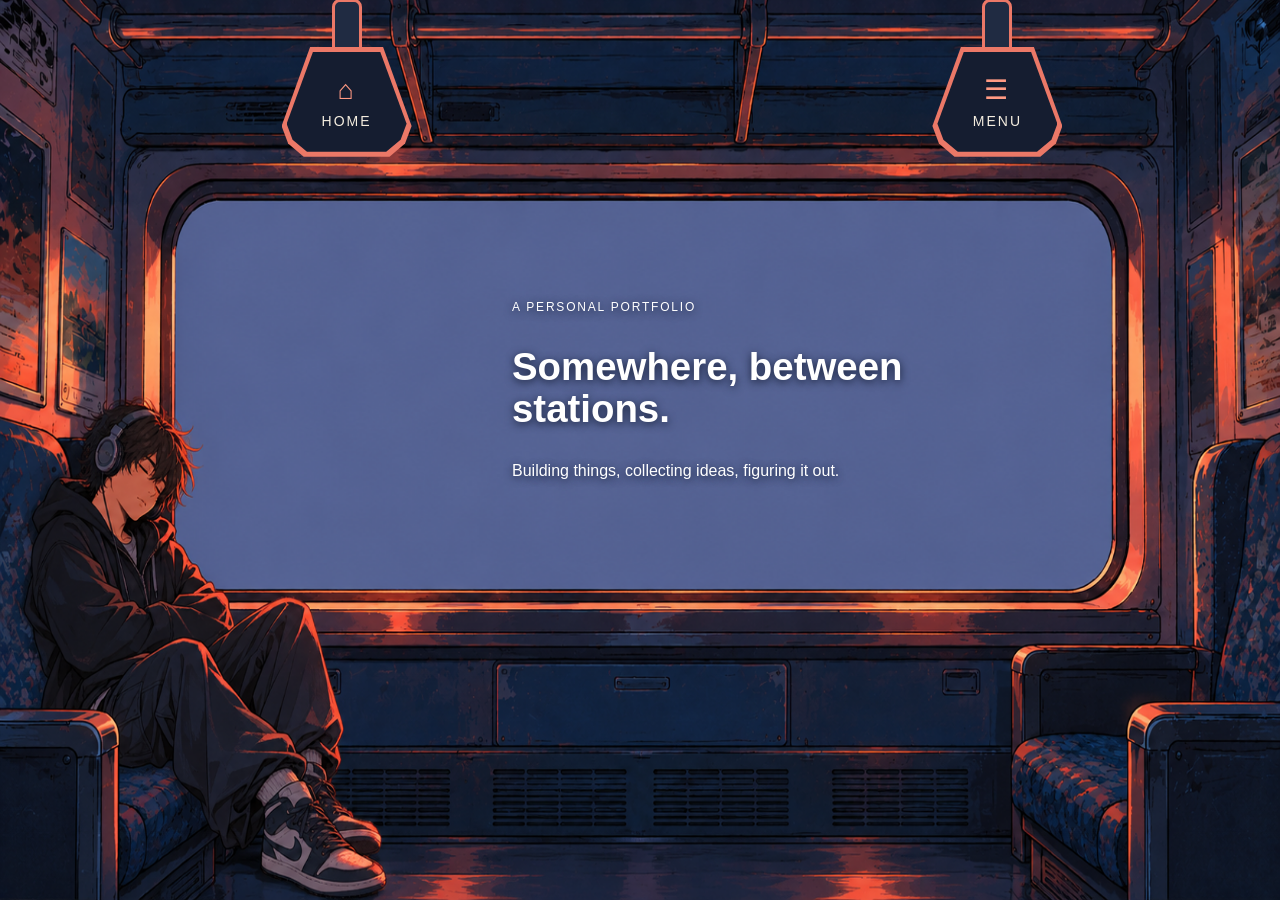
==== wpt/assignment-1/portfolio/index.html @ 8fc67a82 "Add:assignment 1 hrportal done" ====
<!DOCTYPE html>
<html lang="en">
<head>
  <meta charset="UTF-8">
  <meta name="viewport" content="width=device-width, initial-scale=1.0">
  <title>Somewhere Between Stations</title>
  <link rel="stylesheet" href="style.css">
</head>
<body>
  <main class="train-scene">

    <!-- Layer 1: scenery inside the window -->
    <video class="window-view"
           autoplay muted loop playsinline
           poster="images/train-window.jpg">
      <source src="videos/train-window.mp4" type="video/mp4">
    </video>

    <!-- Layer 2: train interior with a transparent window -->
    <img class="train-interior"
         src="images/background.png"
         alt="">

    <!-- Layer 3: sleeping character -->
    <img class="sleeping-character"
         src="images/sleeping-character.png"
         alt="Illustration of a sleeping passenger">

    <!-- Layer 4: interactive handles -->
    <a class="handle handle-home" href="index.html">
      <img src="images/handle-home.png" alt="Home">
    </a>
    
<div class="handle-wrap">
  <a class="handle" href="index.html">
    <span class="handle-face">
      <span class="handle-icon">⌂</span>
      <span>HOME</span>
    </span>
  </a>
</div>

<div class="handle-wrap handle-wrap-menu">
  <button class="handle" type="button">
    <span class="handle-face">
      <span class="handle-icon">☰</span>
      <span>MENU</span>
    </span>
  </button>
</div>

    <details class="handle-menu">
      <summary>
        <img src="images/handle-menu.png" alt="Menu">
      </summary>

      <nav class="menu-panel" aria-label="Main navigation">
        <a href="projects.html">Projects</a>
        <a href="about.html">About</a>
      </nav>
    </details>

    <!-- Content that appears inside the window -->
    <section class="window-content">
      <p class="eyebrow">A PERSONAL PORTFOLIO</p>
      <h1>Somewhere, between stations.</h1>
      <p>Building things, collecting ideas, figuring it out.</p>
    </section>

  </main>
</body>
</html>
---- wpt/assignment-1/portfolio/style.css ----
* {
  box-sizing: border-box;
}

body {
  margin: 0;
  background: #101725;
  font-family: Arial, sans-serif;
  color: #fff;
}

.train-scene {
  position: relative;
  width: 100%;
  height: 100vh;
  height: 100svh;
  overflow: hidden;
  background: #101725;
}

/* The scenery is behind the window frame. */
.window-view {
  position: absolute;
  left: 17%;
  top: 23%;
  width: 68%;
  height: 52%;
  object-fit: cover;
  z-index: 1;
}

/* This image needs a transparent window opening. */
.train-interior {
  position: absolute;
  inset: 0;
  width: 100%;
  height: 100%;
  object-fit: fill;
  z-index: 2;
  pointer-events: none;
}

/* Place your character over the seat on the left. */




/* Make the illustrated handles clickable. */
.handle {
  position: absolute;
  top: 4%;
  z-index: 5;
  display: block;
}

.handle img {
  display: block;
  width: 90px;
  height: auto;
}

.handle-home {
  left: 19%;
}

.handle-menu {
  right: 15%;
}

/* Remove the browser's default disclosure marker. */
.handle-menu summary {
  list-style: none;
  cursor: pointer;
}

.handle-menu summary::-webkit-details-marker {
  display: none;
}

.menu-panel {
  position: absolute;
  top: 100%;
  right: 0;
  min-width: 150px;
  padding: 12px;
  background: #182238;
  border: 1px solid #52627c;
  border-radius: 10px;
}

.menu-panel a {
  display: block;
  padding: 10px;
  color: white;
  text-decoration: none;
}

.menu-panel a:hover {
  color: #ff9b8e;
}

/* Keep text away from the character. */
.window-content {
  position: absolute;
  z-index: 4;
  top: 32%;
  left: 40%;
  width: 38%;
  text-shadow: 0 2px 8px #172039;
}

.window-content h1 {
  font-size: clamp(1.5rem, 3vw, 3rem);
  line-height: 1.1;
}

.eyebrow {
  font-size: 0.75rem;
  letter-spacing: 0.15em;
}


.handle-wrap {
  position: absolute;
  top: 42px;
  left: 22%;
  width: 130px;
  height: 120px;
  z-index: 10;
}

/* The hanging strap above the handle */
.handle-wrap::before {
  content: "";
  position: absolute;
  width: 24px;
  height: 54px;
  left: 50%;
  top: -43px;
  transform: translateX(-50%);
  background: #202b42;
  border: 3px solid #eb7867;
  border-radius: 8px 8px 3px 3px;
}

/* The outer handle creates the coral outline */
.handle {
  position: relative;
  display: block;
  width: 100%;
  height: 110px;
  padding: 5px;
  border: none;
  background: #eb7867;
  color: #f4eddf;
  text-decoration: none;
  cursor: pointer;

  /* Wide upper area, tapered rounded-looking base */
  clip-path: polygon(
    22% 0, 78% 0, 100% 72%,
    95% 88%, 83% 100%, 17% 100%,
    5% 88%, 0 72%
  );
}

/* The inner navy face */
.handle-face {
  position: absolute;
  inset: 5px;
  clip-path: inherit;
  background: #151d30;
  display: flex;
  flex-direction: column;
  align-items: center;
  justify-content: center;
  gap: 7px;
  font-size: 14px;
  letter-spacing: 2px;
}

.handle-icon {
  color: #ff9a83;
  font-size: 27px;
}

.handle:hover {
  background: #ffad91;
}

.handle:focus-visible {
  outline: 3px solid #f4eddf;
  outline-offset: 5px;
}

/* Put Menu on the opposite side */
.handle-wrap-menu {
  left: auto;
  right: 17%;
}

.handle-wrap-menu .handle {
  width: 100%;
  font: inherit;
}
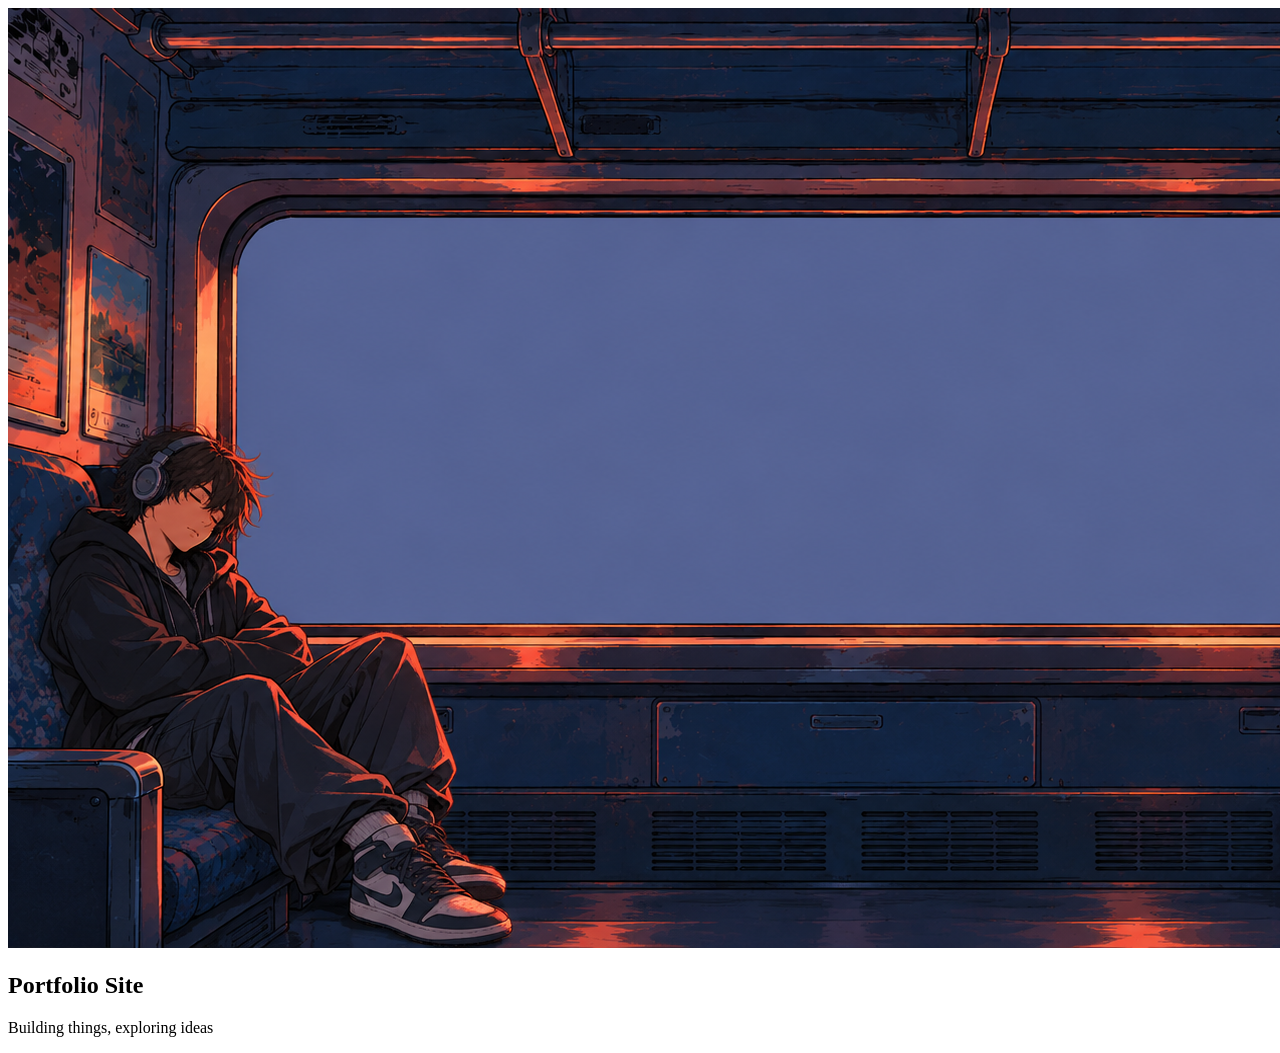
==== commit 5afe44d3: "add: font link fixed" ====
--- a/wpt/assignment-1/portfolio/index.html
+++ b/wpt/assignment-1/portfolio/index.html
@@ -4,30 +4,30 @@
 <head>
   <meta charset="UTF-8">
   <meta name="viewport" content="width=device-width, initial-scale=1.0">
-  <title>Somewhere Between Stations</title>
+  <title>Satyam Bhosale Portfolio</title>
   <link rel="stylesheet" href="style.css">
 </head>
 <body>
-  <main class="train-scene">
+  <!-- <main class="train-scene">
 
-    <!-- Layer 1: scenery inside the window -->
+  
     <video class="window-view"
            autoplay muted loop playsinline
            poster="images/train-window.jpg">
       <source src="videos/train-window.mp4" type="video/mp4">
     </video>
 
-    <!-- Layer 2: train interior with a transparent window -->
+
     <img class="train-interior"
          src="images/background.png"
          alt="">
 
-    <!-- Layer 3: sleeping character -->
+
     <img class="sleeping-character"
          src="images/sleeping-character.png"
          alt="Illustration of a sleeping passenger">
 
-    <!-- Layer 4: interactive handles -->
+    
     <a class="handle handle-home" href="index.html">
       <img src="images/handle-home.png" alt="Home">
     </a>
@@ -61,13 +61,20 @@
       </nav>
     </details>
 
-    <!-- Content that appears inside the window -->
+
     <section class="window-content">
       <p class="eyebrow">A PERSONAL PORTFOLIO</p>
       <h1>Somewhere, between stations.</h1>
       <p>Building things, collecting ideas, figuring it out.</p>
     </section>
 
+  </main> -->
+  <main>
+    <img src="images/background.png" class="bg-train" alt="bg-img">
+    <section class="content">
+      <h1 class="Home">Portfolio Site</h1>
+      <p>Building things, exploring ideas</p>
+    </section>
   </main>
 </body>
 </html>
--- a/wpt/assignment-1/portfolio/style.css
+++ b/wpt/assignment-1/portfolio/style.css
@@ -1,4 +1,4 @@
-
+/* 
 * {
   box-sizing: border-box;
 }
@@ -19,7 +19,7 @@
   background: #101725;
 }
 
-/* The scenery is behind the window frame. */
+
 .window-view {
   position: absolute;
   left: 17%;
@@ -30,7 +30,7 @@
   z-index: 1;
 }
 
-/* This image needs a transparent window opening. */
+
 .train-interior {
   position: absolute;
   inset: 0;
@@ -41,12 +41,12 @@
   pointer-events: none;
 }
 
-/* Place your character over the seat on the left. */
-
-
-
-
-/* Make the illustrated handles clickable. */
+
+
+
+
+
+
 .handle {
   position: absolute;
   top: 4%;
@@ -68,7 +68,7 @@
   right: 15%;
 }
 
-/* Remove the browser's default disclosure marker. */
+
 .handle-menu summary {
   list-style: none;
   cursor: pointer;
@@ -100,7 +100,7 @@
   color: #ff9b8e;
 }
 
-/* Keep text away from the character. */
+
 .window-content {
   position: absolute;
   z-index: 4;
@@ -130,7 +130,7 @@
   z-index: 10;
 }
 
-/* The hanging strap above the handle */
+
 .handle-wrap::before {
   content: "";
   position: absolute;
@@ -144,7 +144,7 @@
   border-radius: 8px 8px 3px 3px;
 }
 
-/* The outer handle creates the coral outline */
+
 .handle {
   position: relative;
   display: block;
@@ -157,7 +157,7 @@
   text-decoration: none;
   cursor: pointer;
 
-  /* Wide upper area, tapered rounded-looking base */
+
   clip-path: polygon(
     22% 0, 78% 0, 100% 72%,
     95% 88%, 83% 100%, 17% 100%,
@@ -165,7 +165,7 @@
   );
 }
 
-/* The inner navy face */
+
 .handle-face {
   position: absolute;
   inset: 5px;
@@ -194,7 +194,7 @@
   outline-offset: 5px;
 }
 
-/* Put Menu on the opposite side */
+
 .handle-wrap-menu {
   left: auto;
   right: 17%;
@@ -203,4 +203,5 @@
 .handle-wrap-menu .handle {
   width: 100%;
   font: inherit;
-}
+} */
+
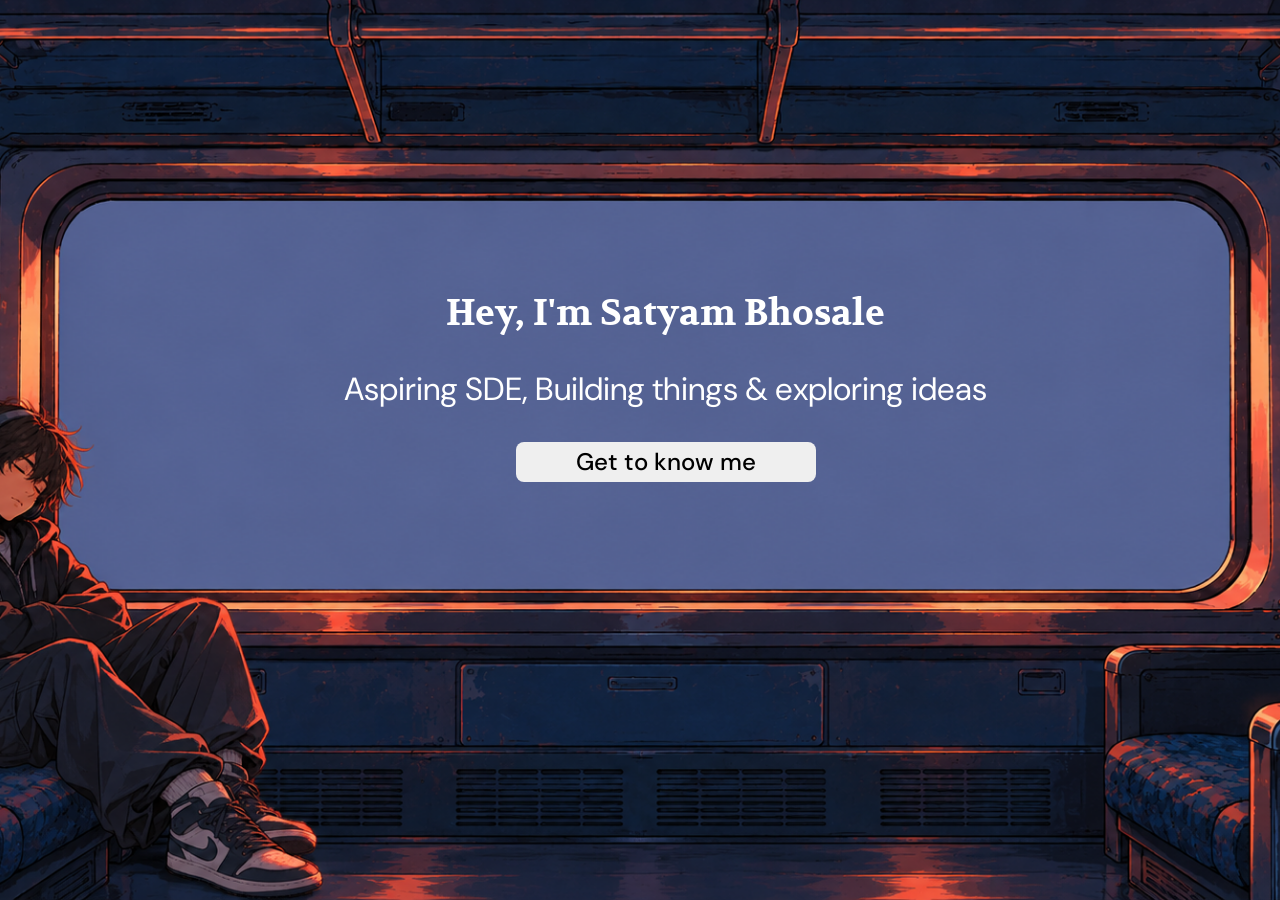
==== commit 01c84bd3: "Add:safe breakpoint for portfolio project" ====
--- a/wpt/assignment-1/portfolio/index.html
+++ b/wpt/assignment-1/portfolio/index.html
@@ -1,38 +1,19 @@
-
 <!DOCTYPE html>
 <html lang="en">
-<head>
-  <meta charset="UTF-8">
-  <meta name="viewport" content="width=device-width, initial-scale=1.0">
-  <title>Satyam Bhosale Portfolio</title>
-  <link rel="stylesheet" href="style.css">
-</head>
-<body>
-  <!-- <main class="train-scene">
-
-  
-    <video class="window-view"
-           autoplay muted loop playsinline
-           poster="images/train-window.jpg">
-      <source src="videos/train-window.mp4" type="video/mp4">
-    </video>
-
-
-    <img class="train-interior"
-         src="images/background.png"
-         alt="">
-
-
-    <img class="sleeping-character"
-         src="images/sleeping-character.png"
-         alt="Illustration of a sleeping passenger">
-
-    
-    <a class="handle handle-home" href="index.html">
-      <img src="images/handle-home.png" alt="Home">
-    </a>
-    
-<div class="handle-wrap">
+  <head>
+    <meta charset="UTF-8" />
+    <meta name="viewport" content="width=device-width, initial-scale=1.0" />
+    <title>Satyam Bhosale Portfolio</title>
+    <link rel="stylesheet" href="style.css" />
+    <link rel="preconnect" href="https://fonts.googleapis.com" />
+    <link rel="preconnect" href="https://fonts.gstatic.com" crossorigin />
+    <link
+      href="https://fonts.googleapis.com/css2?family=Bebas+Neue&family=DM+Sans:ital,opsz,wght@0,9..40,100..1000;1,9..40,100..1000&family=Geist+Mono:ital,wght@0,100..900;1,100..900&family=Geist:ital,wght@0,100..900;1,100..900&family=Irish+Grover&family=Montserrat:ital,wght@0,100..900;1,100..900&family=Shadows+Into+Light&family=Volkhov:ital,wght@0,400;0,700;1,400;1,700&display=swap"
+      rel="stylesheet"
+    />
+  </head>
+  <body>
+    <!-- <div class="handle-wrap">
   <a class="handle" href="index.html">
     <span class="handle-face">
       <span class="handle-icon">⌂</span>
@@ -66,15 +47,21 @@
       <p class="eyebrow">A PERSONAL PORTFOLIO</p>
       <h1>Somewhere, between stations.</h1>
       <p>Building things, collecting ideas, figuring it out.</p>
-    </section>
+    </section> -->
 
-  </main> -->
-  <main>
-    <img src="images/background.png" class="bg-train" alt="bg-img">
-    <section class="content">
-      <h1 class="Home">Portfolio Site</h1>
-      <p>Building things, exploring ideas</p>
-    </section>
-  </main>
-</body>
+    <!-- </main> -->
+    <main id="train">
+      <img src="images/background.png" class="bg-train" alt="bg-img" />
+
+      <video autoplay muted loop playsinline preload="auto" class="train-video">
+        <source src="videos/moving-train4.mp4" type="video/mp4" />
+      </video>
+      <section class="content">
+        <h1 class="home">Hey, I'm Satyam Bhosale</h1>
+        <p>Aspiring SDE, Building things & exploring ideas</p>
+        <button class="cta-home">Get to know me</button>
+      </section>
+
+    </main>
+  </body>
 </html>
--- a/wpt/assignment-1/portfolio/style.css
+++ b/wpt/assignment-1/portfolio/style.css
@@ -1,52 +1,4 @@
 /* 
-* {
-  box-sizing: border-box;
-}
-
-body {
-  margin: 0;
-  background: #101725;
-  font-family: Arial, sans-serif;
-  color: #fff;
-}
-
-.train-scene {
-  position: relative;
-  width: 100%;
-  height: 100vh;
-  height: 100svh;
-  overflow: hidden;
-  background: #101725;
-}
-
-
-.window-view {
-  position: absolute;
-  left: 17%;
-  top: 23%;
-  width: 68%;
-  height: 52%;
-  object-fit: cover;
-  z-index: 1;
-}
-
-
-.train-interior {
-  position: absolute;
-  inset: 0;
-  width: 100%;
-  height: 100%;
-  object-fit: fill;
-  z-index: 2;
-  pointer-events: none;
-}
-
-
-
-
-
-
-
 .handle {
   position: absolute;
   top: 4%;
@@ -205,3 +157,83 @@
   font: inherit;
 } */
 
+*{
+  box-sizing:border-box;
+}
+
+body{
+  margin:0;
+  padding:0;
+  overflow:hidden;
+  font-family:"DM Sans",sans-serif;
+  color:#fff;
+}
+.home {
+  font-family: "Volkhov", serif;
+}
+
+button,input {
+  font-family: inherit;
+}
+
+#train{
+  position:relative;
+  width:100%;
+  min-height:100svh;
+  overflow:hidden;
+}
+
+.bg-train{
+  width:100%;
+  height:100%;
+  position:absolute;
+  inset:0;
+  object-fit:cover;
+  z-index:0;
+}
+
+.content{
+  position:absolute;
+  text-align:center;
+  top:29%;
+  left:2%;
+  width:100%;
+  z-index:3;
+}
+.content .home{ 
+  font-size:36px;
+  font-weight:700;
+}
+
+.content p{
+  font-size:32px;
+  color:#fff;
+}
+
+.cta-home{
+  width:300px;
+  height:40px;
+  border:none;
+  border-radius:8px;
+  font-size:24px;
+  font-weight:500;
+  transition: background-color 0.3s ease-in-out;
+}
+
+.cta-home:hover{
+  background-color:#000;
+  color:#fff;
+
+}
+.train-video{
+  position:absolute;
+  width:73.5%;
+  left:13.6%;
+  object-fit:cover;
+  border-radius:4vw;
+  top:17.5%;
+  z-index:1;
+  display:block;
+  height:51%;
+  clip-path: inset(0 0 0 0.2%);
+}
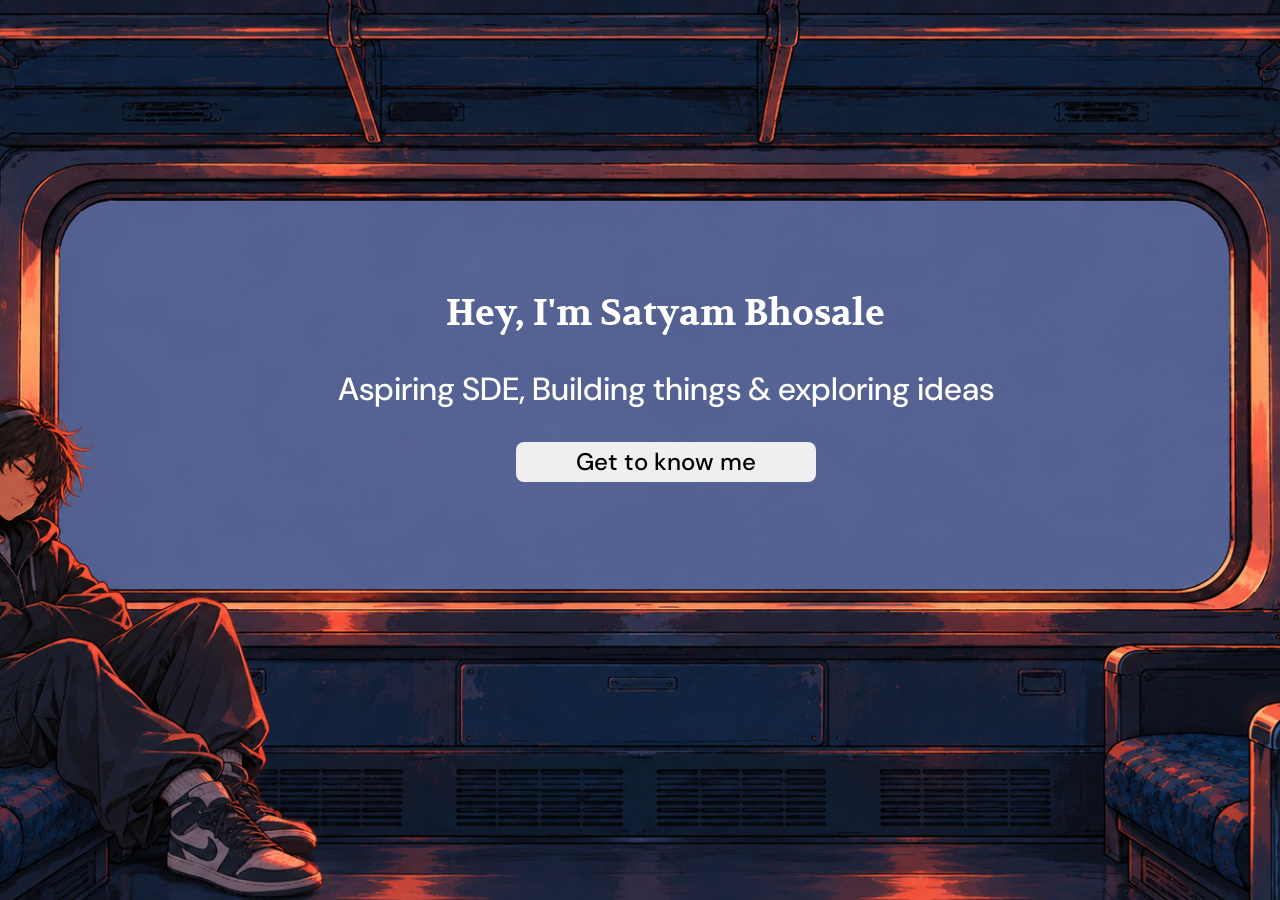
==== commit f17f5c1e: "assignment 1 done wpt" ====
--- a/wpt/assignment-1/portfolio/index.html
+++ b/wpt/assignment-1/portfolio/index.html
@@ -12,56 +12,20 @@
       rel="stylesheet"
     />
   </head>
-  <body>
-    <!-- <div class="handle-wrap">
-  <a class="handle" href="index.html">
-    <span class="handle-face">
-      <span class="handle-icon">⌂</span>
-      <span>HOME</span>
-    </span>
-  </a>
-</div>
-
-<div class="handle-wrap handle-wrap-menu">
-  <button class="handle" type="button">
-    <span class="handle-face">
-      <span class="handle-icon">☰</span>
-      <span>MENU</span>
-    </span>
-  </button>
-</div>
-
-    <details class="handle-menu">
-      <summary>
-        <img src="images/handle-menu.png" alt="Menu">
-      </summary>
-
-      <nav class="menu-panel" aria-label="Main navigation">
-        <a href="projects.html">Projects</a>
-        <a href="about.html">About</a>
-      </nav>
-    </details>
-
-
-    <section class="window-content">
-      <p class="eyebrow">A PERSONAL PORTFOLIO</p>
-      <h1>Somewhere, between stations.</h1>
-      <p>Building things, collecting ideas, figuring it out.</p>
-    </section> -->
-
+  <body id="home">
     <!-- </main> -->
     <main id="train">
-      <img src="images/background.png" class="bg-train" alt="bg-img" />
+      <div id="train-scene"></div>
+      <div id="navbar"></div>
 
-      <video autoplay muted loop playsinline preload="auto" class="train-video">
-        <source src="videos/moving-train4.mp4" type="video/mp4" />
-      </video>
       <section class="content">
         <h1 class="home">Hey, I'm Satyam Bhosale</h1>
         <p>Aspiring SDE, Building things & exploring ideas</p>
-        <button class="cta-home">Get to know me</button>
+        <button id="cta-home">Get to know me</button>
       </section>
 
     </main>
+    <script src="js/script.js"></script>
+    <script src="js/common.js"></script>
   </body>
 </html>
--- a/wpt/assignment-1/portfolio/style.css
+++ b/wpt/assignment-1/portfolio/style.css
@@ -1,239 +1,444 @@
-/* 
-.handle {
-  position: absolute;
-  top: 4%;
-  z-index: 5;
+* {
+  box-sizing: border-box;
+}
+
+body {
+  margin: 0;
+  padding: 0;
+  overflow: hidden;
+  font-family: "DM Sans", sans-serif;
+  color: #fff;
+}
+.home,
+#email-field p,
+#email-form label,
+#email-form button,
+#about-me a,
+#about-me h3,
+#about-me-btn,
+.site-nav,
+th{
+  font-family: "Volkhov", serif;
+}
+p,td,contact-form,submit-form{
+  font-family: "DM Sans", serif;
+}
+button,
+input {
+  font-family: inherit;
+}
+
+#train {
+  position: relative;
+  width: 100%;
+  min-height: 100svh;
+  overflow: hidden;
+  isolation: isolate;
+  /* this is basically a border any outside elem wont come in here */
+}
+#home #navbar {
+  display: none;
+}
+#train-scene {
+  position: fixed;
+  inset: 0;
+  z-index: 0;
+  overflow: hidden;
+  pointer-events: none;
+  /* //mouse cant touch */
+}
+#train-scene .bg-train {
+  width: 100%;
+  height: 100%;
+  position: absolute;
+  inset: 0;
+  object-fit: cover;
+  z-index: 0;
+}
+
+.content {
+  position: absolute;
+  text-align: center;
+  top: 29%;
+  left: 2%;
+  width: 100%;
+  z-index: 3;
+}
+.content .home {
+  font-size: 36px;
+  font-weight: 700;
+}
+
+.content p {
+  font-size: 32px;
+  font-weight: 500;
+  color: #fff;
+}
+
+#cta-home {
+  width: 300px;
+  height: 40px;
+  border: none;
+  border-radius: 8px;
+  font-size: 24px;
+  font-weight: 500;
+  transition: background-color 0.3s ease-in-out;
+}
+
+#cta-home:hover {
+  background-color: #000;
+  color: #fff;
+}
+#train-scene .train-video {
+  position: absolute;
+  width: 73.5%;
+  left: 13.6%;
+  object-fit: cover;
+  border-radius: 4vw;
+  top: 17.5%;
+  z-index: 1;
   display: block;
-}
-
-.handle img {
-  display: block;
-  width: 90px;
-  height: auto;
-}
-
-.handle-home {
-  left: 19%;
-}
-
-.handle-menu {
-  right: 15%;
-}
-
-
-.handle-menu summary {
-  list-style: none;
-  cursor: pointer;
-}
-
-.handle-menu summary::-webkit-details-marker {
-  display: none;
-}
-
-.menu-panel {
-  position: absolute;
-  top: 100%;
-  right: 0;
-  min-width: 150px;
-  padding: 12px;
-  background: #182238;
-  border: 1px solid #52627c;
-  border-radius: 10px;
-}
-
-.menu-panel a {
-  display: block;
-  padding: 10px;
+  height: 51%;
+  clip-path: inset(0 0 0 0.2%);
+}
+
+#window-content {
+  position: absolute;
+  left: 14.3%;
+  top: 18%;
+  width: 71.5%;
+  height: 47svh;
+  overflow-x: hidden;
+  overflow-y: auto;
+
+  padding: 8px 12px 16px;
+  z-index: 3;
+  color: white;
+  scrollbar-width: thin;
+  scrollbar-color: rgba(255, 173, 145, 0.75) rgba(255, 255, 255, 0.08);
+}
+
+#navbar {
+  position: absolute;
+  inset: 0;
+  top: 3%;
+  left:1.2%;
+  z-index: 10;
+  padding-bottom: 10px;
+  pointer-events: none;
+}
+
+.site-nav {
+  position: absolute;
+  top: auto;
+  right: auto;
+  display: flex;
+  flex-wrap: wrap;
+  gap: 22px;
+  padding-left: 20px;
+  pointer-events: auto;
+}
+
+.site-nav a {
   color: white;
   text-decoration: none;
-}
-
-.menu-panel a:hover {
-  color: #ff9b8e;
-}
-
-
-.window-content {
-  position: absolute;
-  z-index: 4;
-  top: 32%;
-  left: 40%;
-  width: 38%;
-  text-shadow: 0 2px 8px #172039;
-}
-
-.window-content h1 {
-  font-size: clamp(1.5rem, 3vw, 3rem);
-  line-height: 1.1;
-}
-
-.eyebrow {
-  font-size: 0.75rem;
-  letter-spacing: 0.15em;
-}
-
-
-.handle-wrap {
-  position: absolute;
-  top: 42px;
-  left: 22%;
-  width: 130px;
-  height: 120px;
-  z-index: 10;
-}
-
-
-.handle-wrap::before {
-  content: "";
-  position: absolute;
-  width: 24px;
-  height: 54px;
-  left: 50%;
-  top: -43px;
-  transform: translateX(-50%);
-  background: #202b42;
-  border: 3px solid #eb7867;
-  border-radius: 8px 8px 3px 3px;
-}
-
-
-.handle {
+  font-size: 24px;
+}
+
+.site-nav a:hover {
+  color: black;
+}
+
+#about-page {
+  margin: 0;
+  overflow-x: hidden;
+  overflow-y: auto;
+  /* so i can scroll */
+}
+
+#about-page #train {
+  overflow: visible;
+}
+
+#about-layout {
   position: relative;
-  display: block;
+  z-index: 3;
+  max-width: none;
   width: 100%;
-  height: 110px;
-  padding: 5px;
+  margin: 0;
+  padding-left: 20px;
+  display: flex;
+  flex-direction: column;
+  gap: 16px;
+}
+
+#about-top {
+  margin-top: 44px;
+  display: grid;
+  grid-template-columns: 0.85fr 1.5fr;
+  gap: 12px;
+}
+
+#about-bottom {
+  display: grid;
+  grid-template-columns: 1fr 1fr 1fr;
+  gap: 22px;
+}
+
+#email-field {
+  backdrop-filter: blur(5px);
+  border: 1px solid white;
+  border-radius: 10px;
+  width: 400px;
+  display: flex;
+  flex-direction: column;
+  justify-content: flex-start;
+  align-items: center;
+  padding:20px;
+}
+
+#email-form {
+  display: flex;
+  flex-direction: column;
+  justify-content: flex-start;
+  align-items: center;
+  padding-top:12px;
+}
+
+#email-form label {
+  font-size: 24px;
+}
+
+#user-email {
+  width: 300px;
+  margin-bottom:20px;
+  font-size:20px;
+  margin-top:20px;
+}
+
+.subscribe-btn{
+  width: 300px;
+  font-size:20px;
+  color:black;
+  background-color:white;
+  transition: background-color 0.2s ease-in-out;
+  border:none;
+}
+
+.subscribe-btn:hover{
+  background-color:black;
+  color:white;
+}
+
+#about-me {
+  backdrop-filter: blur(5px);
+  border: 1px solid white;
+  border-radius: 10px;
+  width: 600px;
+  display: flex;
+  flex-direction: column;
+  justify-content: center;
+  align-items: center;
+  padding: 20px;
+  text-align: center;
+}
+
+#about-me p {
+  font-size: 20px;
+  font-family: "DM Sans", sans-serif;
+  line-height: 1.5;
+}
+
+#about-me-btn {
   border: none;
-  background: #eb7867;
-  color: #f4eddf;
   text-decoration: none;
-  cursor: pointer;
-
-
-  clip-path: polygon(
-    22% 0, 78% 0, 100% 72%,
-    95% 88%, 83% 100%, 17% 100%,
-    5% 88%, 0 72%
-  );
-}
-
-
-.handle-face {
-  position: absolute;
-  inset: 5px;
-  clip-path: inherit;
-  background: #151d30;
-  display: flex;
-  flex-direction: column;
-  align-items: center;
-  justify-content: center;
-  gap: 7px;
-  font-size: 14px;
-  letter-spacing: 2px;
-}
-
-.handle-icon {
-  color: #ff9a83;
-  font-size: 27px;
-}
-
-.handle:hover {
-  background: #ffad91;
-}
-
-.handle:focus-visible {
-  outline: 3px solid #f4eddf;
-  outline-offset: 5px;
-}
-
-
-.handle-wrap-menu {
-  left: auto;
-  right: 17%;
-}
-
-.handle-wrap-menu .handle {
+  background-color: white;
+  color: black;
+  font-size: 18px;
+  transition: background-color 0.2s ease-in-out;
+  width: 280px;
+}
+
+#about-me-btn:hover {
+  background-color: black;
+  color: white;
+}
+
+#left-about {
+  backdrop-filter: blur(5px);
+  border: 1px solid white;
+  border-radius: 10px;
+  width: 300px;
+  display: flex;
+  flex-direction: column;
+  justify-content: flex-start;
+  align-items: center;
+  padding: 20px;
+font-size:20px;
+}
+#mid-about {
+  backdrop-filter: blur(5px);
+  border: 1px solid white;
+  border-radius: 10px;
+  width: 300px;
+  display: flex;
+  flex-direction: column;
+  justify-content: flex-start;
+  align-items: center;
+  padding: 20px;
+  font-size:20px;
+}
+#right-about {
+  backdrop-filter: blur(5px);
+  border: 1px solid white;
+  border-radius: 10px;
+  width: 300px;
+  display: flex;
+  flex-direction: column;
+  justify-content: flex-start;
+  align-items: center;
+  padding: 20px;
+  font-size:20px;
+}
+
+#right-about a{
+  text-decoration:none;
+  font-size:20px;
+  color:white;
+}
+
+#right-about a:hover{
+  color:black;
+}
+
+.card-title {
+  font-family: "Volkhov", serif;
+  font-size: 24px;
+  font-weight: 500;
+  line-height: 1.3;
+  text-align: center;
+  margin: 0 0 18px;
+}
+
+/* #project-table{
+  border: 2px solid white;
+}
+#project-head{
+  border: 2px solid white;
+}
+#project-body{
+  border: 2px solid white;
+} */
+table {
   width: 100%;
-  font: inherit;
-} */
-
-*{
-  box-sizing:border-box;
-}
-
-body{
-  margin:0;
-  padding:0;
-  overflow:hidden;
-  font-family:"DM Sans",sans-serif;
-  color:#fff;
-}
-.home {
-  font-family: "Volkhov", serif;
-}
-
-button,input {
-  font-family: inherit;
-}
-
-#train{
-  position:relative;
-  width:100%;
-  min-height:100svh;
-  overflow:hidden;
-}
-
-.bg-train{
-  width:100%;
-  height:100%;
-  position:absolute;
-  inset:0;
-  object-fit:cover;
-  z-index:0;
-}
-
-.content{
-  position:absolute;
-  text-align:center;
-  top:29%;
-  left:2%;
-  width:100%;
-  z-index:3;
-}
-.content .home{ 
-  font-size:36px;
-  font-weight:700;
-}
-
-.content p{
-  font-size:32px;
-  color:#fff;
-}
-
-.cta-home{
-  width:300px;
-  height:40px;
-  border:none;
-  border-radius:8px;
+  border-collapse: collapse; /* merges separate cells into single lines */
+  margin-top:44px;
+  margin-left:12px;
+  backdrop-filter:blur(5px);
+
+}
+th {
+  padding: 12px;
+  text-align: left;
+  border: 1px solid white;  
+}
+td {
+  padding: 12px;
+  border: 1px solid white; 
+}
+td a{
+  text-decoration:none;
+  font-size:16px;
+  color:white;
+  transition: color 0.2s ease-in-out;
+}
+
+td a:hover{
+  color:black;
+}
+
+#contact-div{
+  display:flex;
+  flex-direction:column;
+  justify-content:center;
+  gap:20px;
+  padding:120px;
+  overflow-y:auto;
+}
+#contact-form{
+  display:flex;
+  flex-direction:column;
+  gap:24px;
+  justify-content:space-between;
+  align-items:center;
   font-size:24px;
   font-weight:500;
-  transition: background-color 0.3s ease-in-out;
-}
-
-.cta-home:hover{
-  background-color:#000;
-  color:#fff;
-
-}
-.train-video{
-  position:absolute;
-  width:73.5%;
-  left:13.6%;
-  object-fit:cover;
-  border-radius:4vw;
-  top:17.5%;
-  z-index:1;
-  display:block;
-  height:51%;
-  clip-path: inset(0 0 0 0.2%);
+  backdrop-filter:blur(10px);
+  padding:20px;
+}
+
+#contact-form input{
+  margin-left:20px;
+}
+.submit-form{
+  background-color:white;
+  color:black;
+  width:100px;
+  height:30px;
+  font-size:20px;
+  transition: background-color 0.2s ease-in-out;
+  border:none;
+}
+
+.submit-form:hover{
+  background-color:black;
+  color:white;
+}
+.reset-form{
+  background-color:white;
+  color:black;
+  width:100px;
+  height:30px;
+  font-size:20px;
+  transition: background-color 0.2s ease-in-out;
+  border:none;
+}
+
+.reset-form:hover{
+  background-color:black;
+  color:white;
+}
+
+#homw .site-nav a[href="index.html"],#about-page .site-nav a[href="about.html"],#project-page .site-nav a[href="projects.html"],#contact-page .site-nav a[href="contact.html"]{
+  color:black;
+}
+
+#current-table{
+  display:grid;
+  grid-template-columns: 1fr 1fr;
+  gap:20px;
+  width:100%;
+  margin:12px;
+}
+
+#curr-proj-1,#curr-proj-2{
+  backdrop-filter:blur(5px);
+  border: 1px solid white;
+  padding:20px;
+}
+#curr-proj-1 h3,#curr-proj-2 h3{
+  font-size:20px;
+}
+#curr-proj-1 p,#curr-proj-2 p{
+  font-size:18px;
+}
+
+#curr-proj-1 a,#curr-proj-2 a{
+  font-size:20px;
+  text-decoration:none;
+  color:white;
+  transition: color 0.2s ease-in-out;
+}
+#curr-proj-1 a:hover,#curr-proj-2 a:hover{
+  color:black;
 }
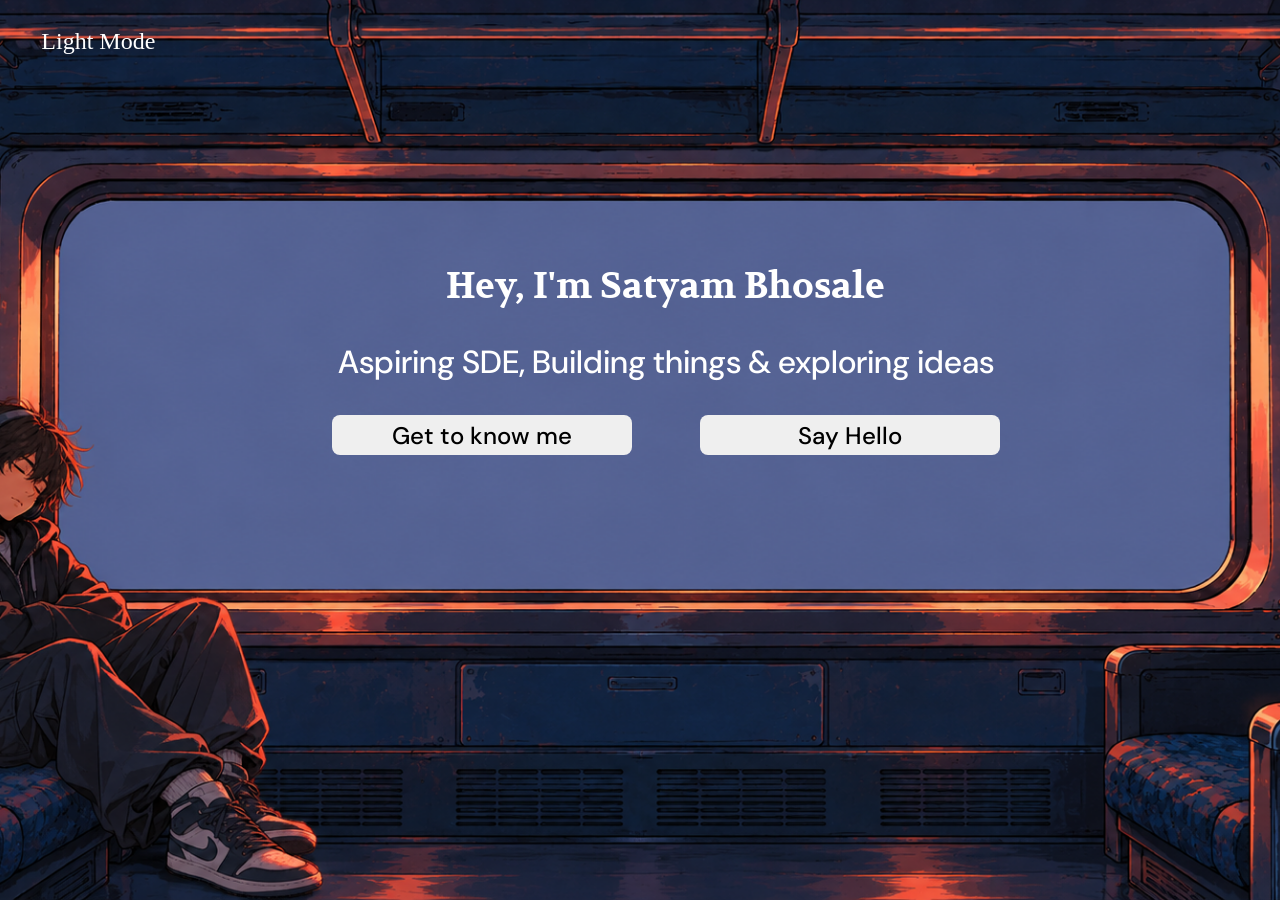
==== commit 6e41fd9c: "add:savepoint portfolio assignment2 work" ====
--- a/wpt/assignment-1/portfolio/index.html
+++ b/wpt/assignment-1/portfolio/index.html
@@ -21,9 +21,24 @@
       <section class="content">
         <h1 class="home">Hey, I'm Satyam Bhosale</h1>
         <p>Aspiring SDE, Building things & exploring ideas</p>
-        <button id="cta-home">Get to know me</button>
+        <div id="cta-btns">
+          <button id="cta-home-get-to-know-me">Get to know me</button>
+          <button id="cta-home-say-hello">Say Hello</button>
+        </div>
+        <div id="say-hello">
+          <label class="say-hello-label" for="say-hello-input"
+            >Enter your name</label
+          >
+          <input
+            id="say-hello-input"
+            name="say-hello-input"
+            type="text"
+            minlength="2"
+            placeholder="Your Name"
+          />
+          <button id="welcome-btn" type="button">Welcome Me</button>
+        </div>
       </section>
-
     </main>
     <script src="js/script.js"></script>
     <script src="js/common.js"></script>
--- a/wpt/assignment-1/portfolio/style.css
+++ b/wpt/assignment-1/portfolio/style.css
@@ -9,6 +9,13 @@
   font-family: "DM Sans", sans-serif;
   color: #fff;
 }
+
+body.dark-theme{
+  --color:#fff;
+  --backgorund-color:#000;
+}
+
+
 .home,
 #email-field p,
 #email-form label,
@@ -17,10 +24,11 @@
 #about-me h3,
 #about-me-btn,
 .site-nav,
-th{
+th,
+.say-hello-label{
   font-family: "Volkhov", serif;
 }
-p,td,contact-form,submit-form{
+p,td,contact-form,submit-form,#welcome-btn{
   font-family: "DM Sans", serif;
 }
 button,
@@ -37,7 +45,11 @@
   /* this is basically a border any outside elem wont come in here */
 }
 #home #navbar {
-  display: none;
+  display: block;
+}
+
+#home .site-nav a{
+  display:none;
 }
 #train-scene {
   position: fixed;
@@ -59,23 +71,26 @@
 .content {
   position: absolute;
   text-align: center;
-  top: 29%;
+  top: 26%;
   left: 2%;
   width: 100%;
   z-index: 3;
+  display:flex;
+  flex-direction:column;
+  align-items:center;
 }
 .content .home {
   font-size: 36px;
   font-weight: 700;
+  margin:30px 0 0px 0px;
 }
 
 .content p {
   font-size: 32px;
   font-weight: 500;
-  color: #fff;
-}
-
-#cta-home {
+}
+
+#cta-home-get-to-know-me{
   width: 300px;
   height: 40px;
   border: none;
@@ -83,11 +98,73 @@
   font-size: 24px;
   font-weight: 500;
   transition: background-color 0.3s ease-in-out;
-}
-
-#cta-home:hover {
+  margin-right:32px;
+  margin-left:32px;
+}
+
+#cta-home-get-to-know-me:hover {
+  background-color: #000;
+  color: inherit;
+}
+#cta-home-say-hello{
+  width: 300px;
+  height: 40px;
+  border: none;
+  border-radius: 8px;
+  font-size: 24px;
+  font-weight: 500;
+  transition: background-color 0.3s ease-in-out;
+  margin-right:32px;
+  margin-left:32px;
+}
+
+#cta-home-say-hello:hover {
   background-color: #000;
   color: #fff;
+}
+
+#say-hello{
+  display:none;
+  backdrop-filter: blur(5px);
+  border: 1px solid white;
+  border-radius: 10px;
+  width: 670px;
+  height: 60px;
+  margin-top:20px;
+  align-items:center;
+  justify-content:center;
+  flex-wrap:wrap;
+  gap:10px;
+}
+
+.say-hello-label{
+  font-size:24px;
+  font-weight:500;
+}
+
+
+#say-hello-input{
+  border:none;
+  border-radius:3px;
+  width:180px;
+  margin-right:40px;
+  font-size:20px;
+}
+
+#welcome-btn{
+  font-size:20px;
+  font-weight:500;
+  border:none;
+  border-radius:3px;
+  width:150px;
+  color:black;
+  background-color:white;
+  transition: background-color 0.2s ease-in-out;
+}
+
+#welcome-btn:hover{
+  background-color:black;
+  color:white;
 }
 #train-scene .train-video {
   position: absolute;
@@ -113,7 +190,7 @@
 
   padding: 8px 12px 16px;
   z-index: 3;
-  color: white;
+  /* color: white; */
   scrollbar-width: thin;
   scrollbar-color: rgba(255, 173, 145, 0.75) rgba(255, 255, 255, 0.08);
 }
@@ -139,16 +216,20 @@
   pointer-events: auto;
 }
 
-.site-nav a {
-  color: white;
+.site-nav a,#light-mode, #dark-mode{
+  color: inherit;
   text-decoration: none;
   font-size: 24px;
 }
 
-.site-nav a:hover {
+.site-nav a:hover,#light-mode:hover, #dark-mode:hover{
   color: black;
 }
 
+#light-mode, #dark-mode{
+  background:transparent;
+  border:none;
+}
 #about-page {
   margin: 0;
   overflow-x: hidden;
@@ -304,7 +385,7 @@
 #right-about a{
   text-decoration:none;
   font-size:20px;
-  color:white;
+  color:inherit;
 }
 
 #right-about a:hover{
@@ -349,7 +430,7 @@
 td a{
   text-decoration:none;
   font-size:16px;
-  color:white;
+  color:inherit;
   transition: color 0.2s ease-in-out;
 }
 
@@ -436,7 +517,7 @@
 #curr-proj-1 a,#curr-proj-2 a{
   font-size:20px;
   text-decoration:none;
-  color:white;
+  color:inherit;
   transition: color 0.2s ease-in-out;
 }
 #curr-proj-1 a:hover,#curr-proj-2 a:hover{
